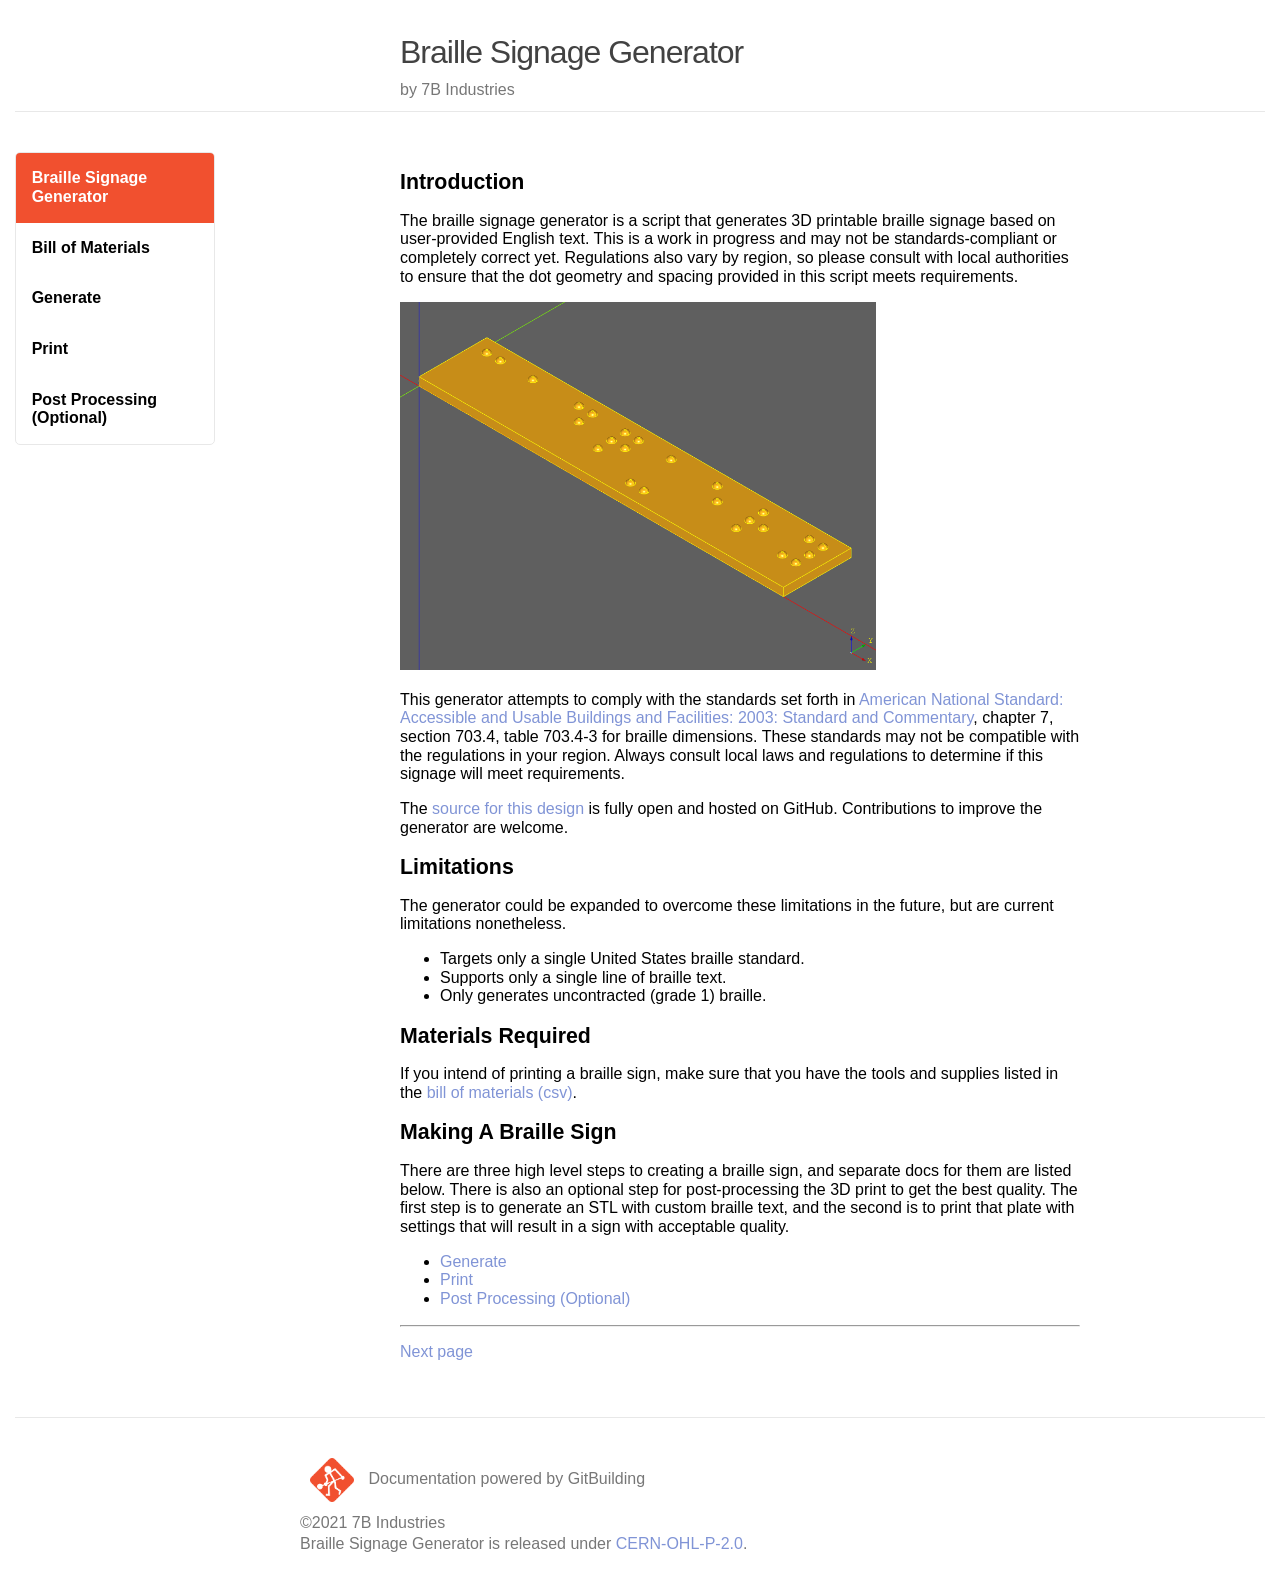
==== index.html @ bbf99a9f "Deploying to gh-pages from  @ 00884bc0a74a178a523535b2993f0350b3ded7c9 🚀" ====
<!DOCTYPE html>
<html>
<head>
    <meta charset="utf-8">
    <title>Braille Signage Generator</title>
    <meta http-equiv="X-UA-Compatible" content="IE=edge">
    <meta name="viewport" content="width=device-width, initial-scale=1">
    <link rel="shortcut icon" href="./static/Logo/favicon.ico" />
<link rel="icon" type="image/png" href="./static/Logo/favicon-32x32.png" sizes="32x32" />
<link rel="icon" type="image/png" href="./static/Logo/favicon-16x16.png" sizes="16x16" />

    <link href="./static/style.css" rel="stylesheet">
        <script type="text/javascript" src="./static/3d-viewer.js"></script>
    
</head>
<body>
<header class="site-header">
    <div class="wrapper">
        <div class=header-text>
   
    <a class="site-title" href="./">Braille Signage Generator</a>
   
    <p class="author">by 7B Industries</p>
</div>
            </div>
</header>
<div class="page-content">
            <div>
            <nav class="sidebar">
                <a href="#" class="menu-icon">
                <svg viewBox="0 0 18 15">
                    <path fill="#424242" d="M18,1.484c0,0.82-0.665,1.484-1.484,1.484H1.484C0.665,2.969,0,2.304,0,1.484l0,0C0,0.665,0.665,0,1.484,0 h15.031C17.335,0,18,0.665,18,1.484L18,1.484z"/>
                    <path fill="#424242" d="M18,7.516C18,8.335,17.335,9,16.516,9H1.484C0.665,9,0,8.335,0,7.516l0,0c0-0.82,0.665-1.484,1.484-1.484 h15.031C17.335,6.031,18,6.696,18,7.516L18,7.516z"/>
                    <path fill="#424242" d="M18,13.516C18,14.335,17.335,15,16.516,15H1.484C0.665,15,0,14.335,0,13.516l0,0 c0-0.82,0.665-1.484,1.484-1.484h15.031C17.335,12.031,18,12.696,18,13.516L18,13.516z"/>
                </svg>
                </a>
                <ul class="nav-list">
                <li>
    <a class="navhome" href="./">
        Braille Signage Generator
    </a>
</li>
<li class="not-active">
    <a class="not-active" href="./landing_BOM.html">
        Bill of Materials
    </a>
    </li>
<li class="not-active">
    <a class="not-active" href="./generate.html">
        Generate
    </a>
    </li>
<li class="not-active">
    <a class="not-active" href="./print.html">
        Print
    </a>
    </li>
<li class="not-active">
    <a class="not-active" href="./post_processing.html">
        Post Processing (Optional)
    </a>
    </li>

                </ul>
            </nav>
        </div>
        <div class="wrapper">
    <h2>Introduction</h2>
<p>The braille signage generator is a script that generates 3D printable braille signage based on user-provided English text. This is a work in progress and may not be standards-compliant or completely correct yet. Regulations also vary by region, so please consult with local authorities to ensure that the dot geometry and spacing provided in this script meets requirements.</p>
<p><img alt="Braille generator example rendering" src="images/braille_signage_generator.png" title="" /></p>
<p>This generator attempts to comply with the standards set forth in <a href="https://bellevuewa.gov/sites/default/files/media/pdf_document/codes_2009ICC_A117.1_read-only.pdf" title="">American National Standard: Accessible and Usable Buildings and Facilities: 2003: Standard and Commentary</a>, chapter 7, section 703.4, table 703.4-3 for braille dimensions. These standards may not be compatible with the regulations in your region. Always consult local laws and regulations to determine if this signage will meet requirements.</p>
<p>The <a href="https://github.com/7B-Things/braille-signage-generator" title="">source for this design</a> is fully open and hosted on GitHub. Contributions to improve the generator are welcome.</p>
<h2>Limitations</h2>
<p>The generator could be expanded to overcome these limitations in the future, but are current limitations nonetheless.</p>
<ul>
<li>Targets only a single United States braille standard.</li>
<li>Supports only a single line of braille text.</li>
<li>Only generates uncontracted (grade 1) braille.</li>
</ul>
<h2>Materials Required</h2>
<p>If you intend of printing a braille sign, make sure that you have the tools and supplies listed in the <a href="landing_BOM.html">bill of materials</a> <a href="landing_BOM.csv">(csv)</a>.</p>
<h2>Making A Braille Sign</h2>
<p>There are three high level steps to creating a braille sign, and separate docs for them are listed below. There is also an optional step for post-processing the 3D print to get the best quality. The first step is to generate an STL with custom braille text, and the second is to print that plate with settings that will result in a sign with acceptable quality.</p>
<ul>
<li><a href="generate.html" title="">Generate</a></li>
<li><a href="print.html" title="">Print</a></li>
<li><a href="post_processing.html" title="">Post Processing (Optional)</a></li>
</ul>
<hr />
<p><a href="landing_BOM.html">Next page</a></p>
    </div>
</div>
<footer class="site-footer">
    <div class="wrapper">
        <a target="_blank" rel="noopener noreferrer" href="https://gitbuilding.io">
    <img class="icon" src="./static/Logo/GitBuilding500x.png">
    <span class="info">Documentation powered by GitBuilding</span>
</a>
    <p class="author">©2021 7B Industries</p>
    <p class="license">Braille Signage Generator is released under <a href="license.html">CERN-OHL-P-2.0</a>.</p>

    </div>
</footer></body>
</html>
---- static/style.css ----
body {
  color: black;
  font-size: 12pt;
  font-family: sans-serif;
  line-height: 14pt;
  padding-left: 5pt;
  padding-right: 5pt;
  padding-top: 5pt;
}

h1 {
  font: 24pt sans-serif;
  font-weight: bold;
  line-height: 26pt;
  margin-top: 0;
}

h2 {
  font: 16pt sans-serif;
  font-weight: bold;
  line-height: 18pt;
}

h3 {
  font: 14pt sans-serif;
  font-weight: bold;
  line-height: 16pt;
}

h4 {
  font: 12pt sans-serif;
  font-weight: bold;
  line-height: 14pt;
}

.info {
  color: #777;
  margin: 2px 0;
}

.author {
  color: #777;
  line-height: 14pt;
  margin: 2px 0;
}

.affiliation {
  color: #777;
  line-height: 14pt;
  margin: 2px 0;
}

.email {
  color: #777;
  line-height: 14pt;
  margin: 2px 0;
}

.license {
  color: #777;
  line-height: 14pt;
  margin: 2px 0;
}

img {
  box-sizing: border-box;
  max-height: 50vh;
  object-fit: contain;
  padding: 0;
  width: 70%;
}

a {
  text-decoration: none;
}

a:link, a:visited {
  color: #8094d6;
}

a:hover, a:active {
  text-decoration: underline;
}

a.missing:link,
a.missing:visited,
a.missing:active { color: #ca1212; text-decoration: none; }

table {
  border-collapse: collapse;
  border-spacing: 0;
  font-size: 16px;
  font-family: sans-serif;
  width: 100%;
}

th {
  background-color: #F1502F;
  color: white;
  padding-top: 11px;
  padding-bottom: 11px;
  text-align:left;
}

.site-header {
  border-bottom: 1px solid #e8e8e8;
  min-height: 56px;
  position: relative;
}

.page-content {
  display: flex;
  padding: 30px 0;
}

.site-footer {
  border-top: 1px solid #e8e8e8;
  padding: 20px 0;
}

.site-title:link, .site-title:visited {
  color: #424242;
}

.site-title {
  font-size: 32px;
  font-weight: 400;
  line-height: 54px;
  letter-spacing: -1px;
  margin-bottom: 0;
}

.site-subtitle {
  font-size: 24px;
  font-weight: 300;
  line-height: 50px;
  letter-spacing: -1px;
  margin: 0;
}

.icon {
  box-sizing: border-box;
  display: inline-block;
  height: 64px;
  padding: 10px 0;
  vertical-align: middle;
  width: 64px;
}

.header-buttons{
  float:right;
}

.header-text {
  float:left;
}

nav {
  min-width: 200px;
}

.sidebar {
  background-color: #fff;
  border: 1px solid #e8e8e8;
  border-radius: 5px;
  box-sizing: border-box;
  float: left;
  height: auto;
  margin: 10px 0 0 0;
  overflow: auto;
  padding: 0;
  width: 200px;
}

.sidebar .menu-icon {
  display: none;
}

.sidebar a {
  color: black;
  display: block;
  padding: 16px;
  text-decoration: none;
}

.nav-list {
  font-weight: bold;
  list-style: none;
  margin: 0;
  padding-left: 0;
}

.nav-list a.navhome{
  background-color: #f1502f;
  color: white;
}

.nav-list li.active{
  background-color: #ececec;
}

.nav-list a.active{
  background-color: #ccc;
}

.nav-list a:hover:not(.active){
  background-color: #555;
  color: white;
}

.sub-nav-list{
  font-weight: normal;
  list-style: none;
  margin-left: 0;
  padding-left: 0;
}

.sub-nav-list a{
  padding-left: 26px;
}

.sub-nav-list a.navhome{
  background-color: #f1502f;
  color: white;
}

.sub-nav-list a.active{
  background-color: #ccc;
}

.sub-nav-list a:hover:not(.active){
  background-color: #555;
  color: white;
}
.wrapper {
  box-sizing: border-box;
  margin-left: auto;
  margin-right: auto;
  margin-top: 0;
  max-width: 740px;
  padding: 10px 30px;
  width: 95%;
}

.site-header {
  padding-left: 200px;
}

#preview-panel > .site-header {
  padding-left: 0;
}

/**
 * Clearfix
 */
.wrapper:after{
  clear: both;
  content: "";
  display: table;
}

@media screen and (max-width: 600px) {
  nav {
    min-width: 0;
  }

  .site-header {
    padding-left: 0;
  }

  .sidebar {
    background-color: #fff;
    border: 1px solid #e8e8e8;
    border-radius: 5px;
    height: auto;
    margin: 0;
    padding: 10px;
    width: auto;
  }

  .wrapper {
    max-width: 600px;
    padding-left: 15px;
    padding-right: 15px;
  }

  .sidebar .menu-icon {
    display: block;
    float: left;
    height: 20px;
    line-height: 0;
    padding: 0;
    text-align: center;
    width: 20px;
  }

  .sidebar .menu-icon > svg {
    height: 15px;
    width: 18px;
  }

  .sidebar .menu-icon > svg path {
    fill: #424242;
  }

  .sidebar .nav-list{
    clear: both;
    display: none;
  }

  .sidebar:hover .nav-list{
    display: block;
    padding-bottom: 5px;
  }
}

.gb3dviewer {
  border: 2px solid #000;
  padding: 0;
}

.gallery-thumb img {
  border: 4px solid #555;
  box-sizing: border-box;
  height: 80px;
  margin: 0 10px 10px 0;
  padding: 1px;
  width: auto;
}

.gallery-thumb img:hover {
  border: 4px solid #F1502F;
  cursor:pointer;
}

.gallery-show img {
  box-sizing: border-box;
  border: 4px solid #444;
  height: 50vh;
  object-fit: contain;
  padding: 0;
  width: 70%;
  background: #aaa;
}
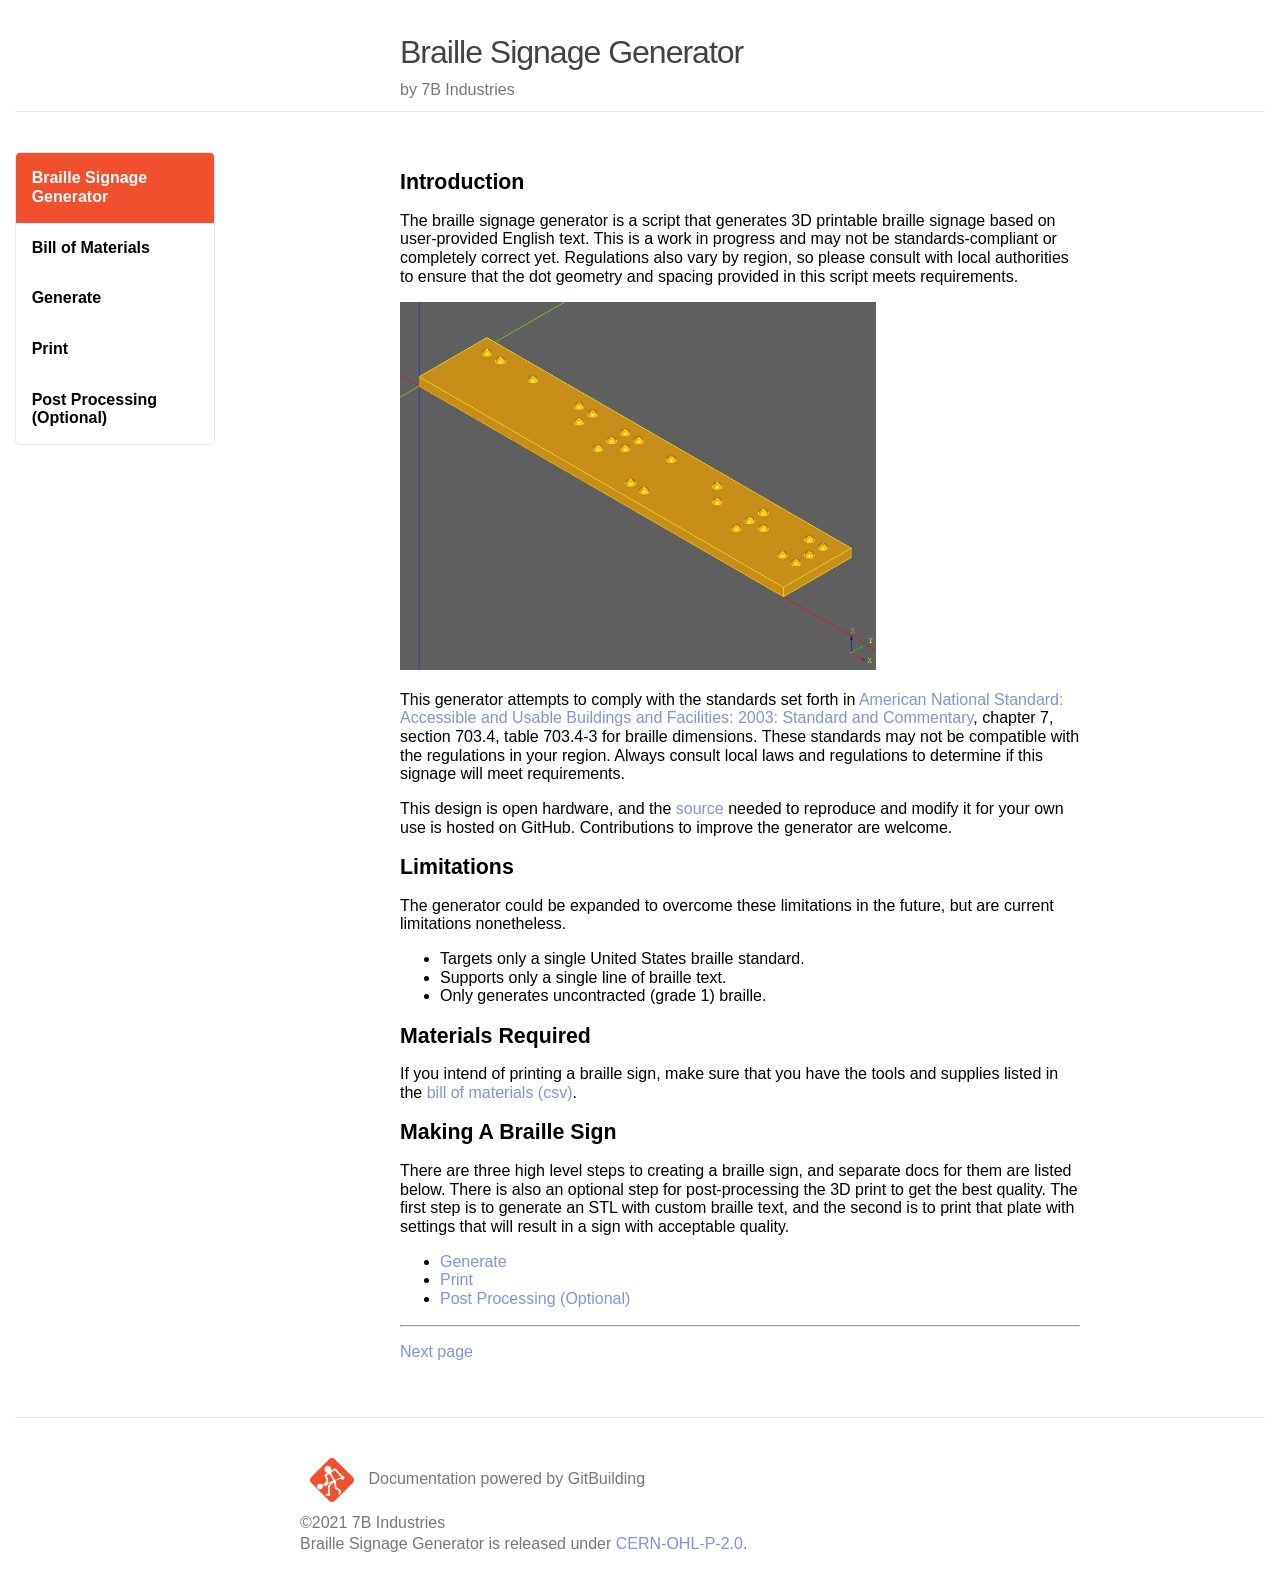
==== commit 23f0589e: "Deploying to gh-pages from  @ b4a0f7ee747f0d1d765426a5e56e005a2cccccf4 🚀" ====
--- a/index.html
+++ b/index.html
@@ -69,7 +69,7 @@
 <p>The braille signage generator is a script that generates 3D printable braille signage based on user-provided English text. This is a work in progress and may not be standards-compliant or completely correct yet. Regulations also vary by region, so please consult with local authorities to ensure that the dot geometry and spacing provided in this script meets requirements.</p>
 <p><img alt="Braille generator example rendering" src="images/braille_signage_generator.png" title="" /></p>
 <p>This generator attempts to comply with the standards set forth in <a href="https://bellevuewa.gov/sites/default/files/media/pdf_document/codes_2009ICC_A117.1_read-only.pdf" title="">American National Standard: Accessible and Usable Buildings and Facilities: 2003: Standard and Commentary</a>, chapter 7, section 703.4, table 703.4-3 for braille dimensions. These standards may not be compatible with the regulations in your region. Always consult local laws and regulations to determine if this signage will meet requirements.</p>
-<p>The <a href="https://github.com/7B-Things/braille-signage-generator" title="">source for this design</a> is fully open and hosted on GitHub. Contributions to improve the generator are welcome.</p>
+<p>This design is open hardware, and the <a href="https://github.com/7B-Things/braille-signage-generator" title="">source</a> needed to reproduce and modify it for your own use is hosted on GitHub. Contributions to improve the generator are welcome.</p>
 <h2>Limitations</h2>
 <p>The generator could be expanded to overcome these limitations in the future, but are current limitations nonetheless.</p>
 <ul>
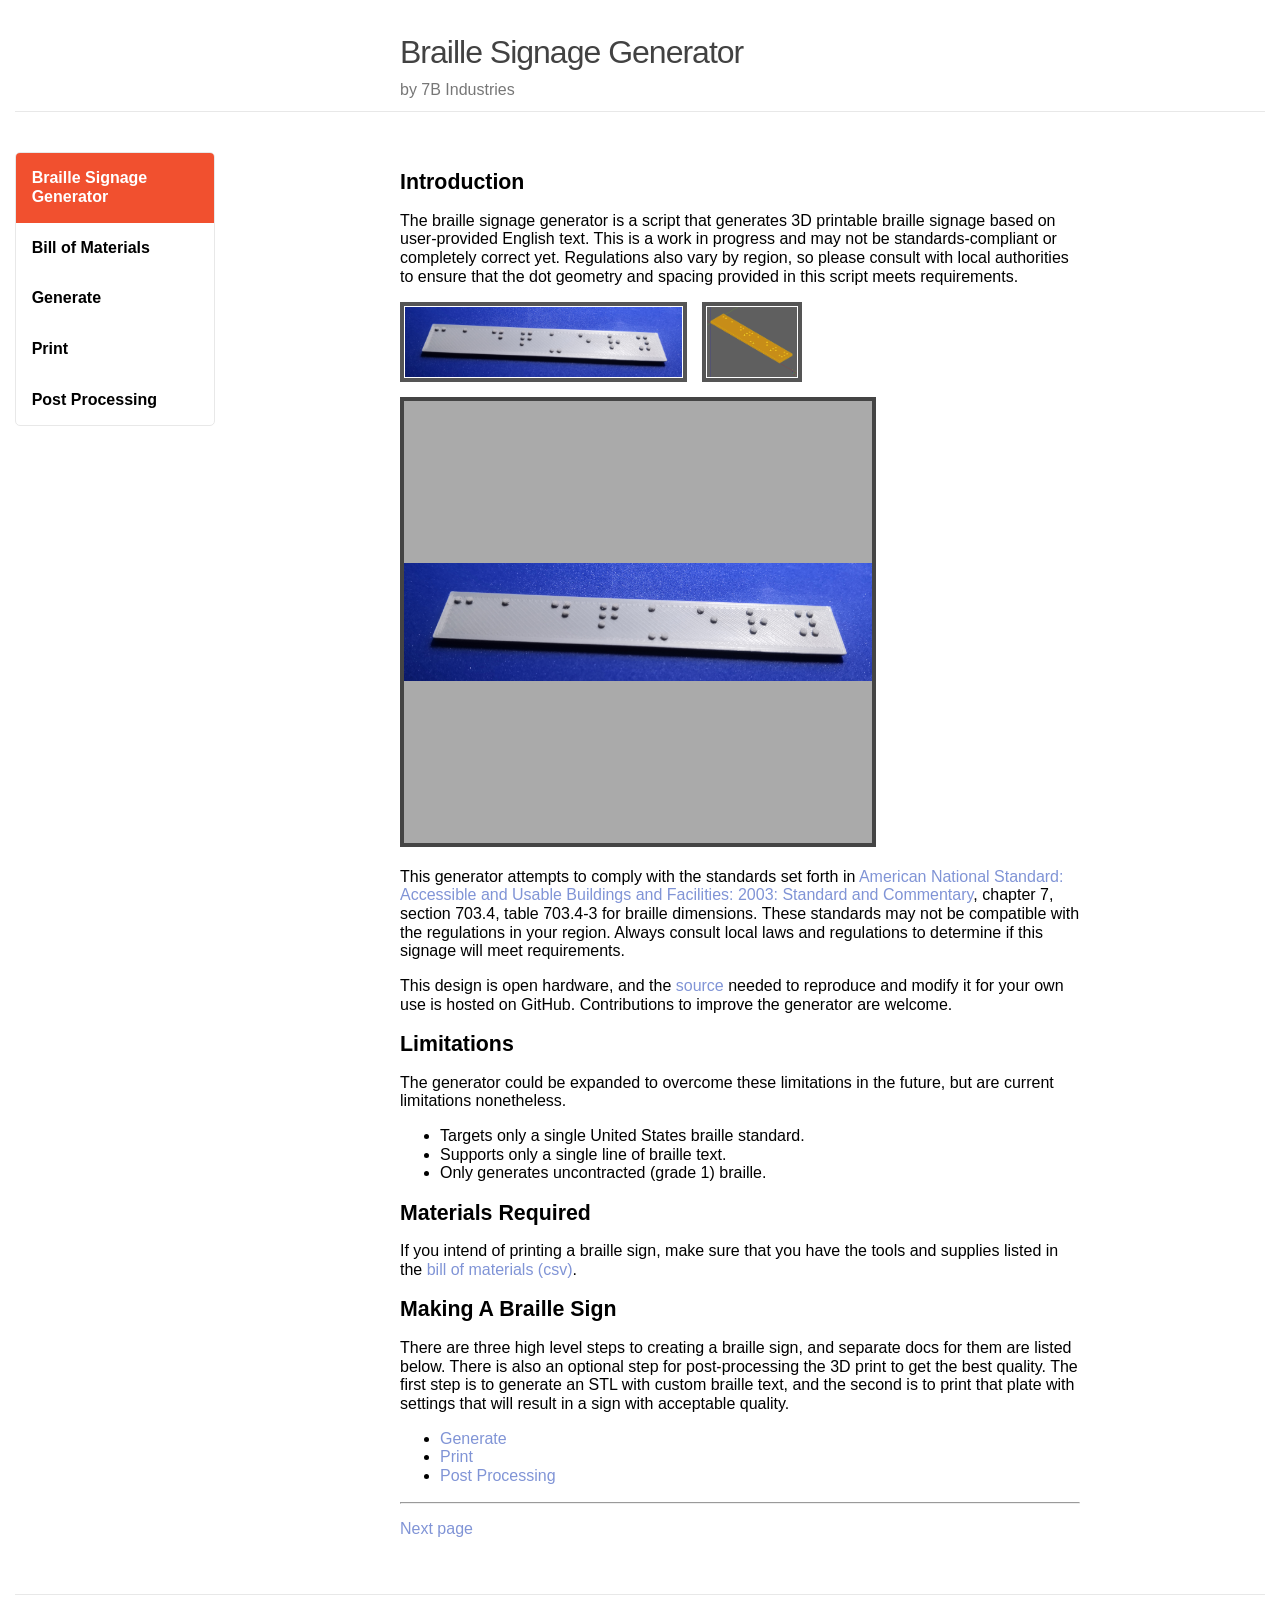
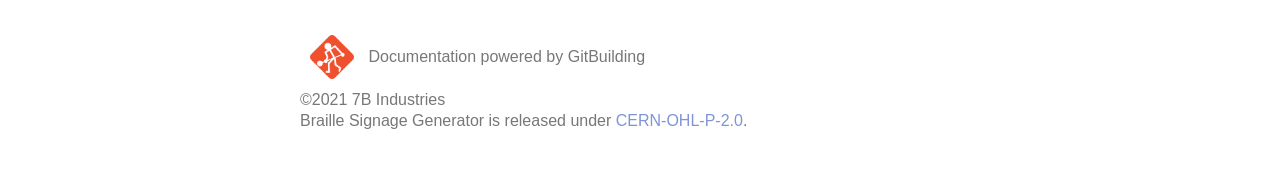
==== commit c0040f14: "Deploying to gh-pages from  @ 6bd2835b2c1b022c3bf7c95b69654465071d7069 🚀" ====
--- a/index.html
+++ b/index.html
@@ -57,7 +57,7 @@
     </li>
 <li class="not-active">
     <a class="not-active" href="./post_processing.html">
-        Post Processing (Optional)
+        Post Processing
     </a>
     </li>
 
@@ -67,7 +67,11 @@
         <div class="wrapper">
     <h2>Introduction</h2>
 <p>The braille signage generator is a script that generates 3D printable braille signage based on user-provided English text. This is a work in progress and may not be standards-compliant or completely correct yet. Regulations also vary by region, so please consult with local authorities to ensure that the dot geometry and spacing provided in this script meets requirements.</p>
-<p><img alt="Braille generator example rendering" src="images/braille_signage_generator.png" title="" /></p>
+<div class="gallery-thumb">
+    <img onmouseover="getElementById('gallery-show0').src=this.src" src="images/braille_sign_generator_finished_product.png" alt="Finished braille sign" />
+    <img onmouseover="getElementById('gallery-show0').src=this.src" src="images/braille_signage_generator.png" alt="Braille generator example rendering" />
+</div>
+<div class="gallery-show"><img id="gallery-show0" src="images/braille_sign_generator_finished_product.png" alt="Finished braille sign"/></div>
 <p>This generator attempts to comply with the standards set forth in <a href="https://bellevuewa.gov/sites/default/files/media/pdf_document/codes_2009ICC_A117.1_read-only.pdf" title="">American National Standard: Accessible and Usable Buildings and Facilities: 2003: Standard and Commentary</a>, chapter 7, section 703.4, table 703.4-3 for braille dimensions. These standards may not be compatible with the regulations in your region. Always consult local laws and regulations to determine if this signage will meet requirements.</p>
 <p>This design is open hardware, and the <a href="https://github.com/7B-Things/braille-signage-generator" title="">source</a> needed to reproduce and modify it for your own use is hosted on GitHub. Contributions to improve the generator are welcome.</p>
 <h2>Limitations</h2>
@@ -84,7 +88,7 @@
 <ul>
 <li><a href="generate.html" title="">Generate</a></li>
 <li><a href="print.html" title="">Print</a></li>
-<li><a href="post_processing.html" title="">Post Processing (Optional)</a></li>
+<li><a href="post_processing.html" title="">Post Processing</a></li>
 </ul>
 <hr />
 <p><a href="landing_BOM.html">Next page</a></p>
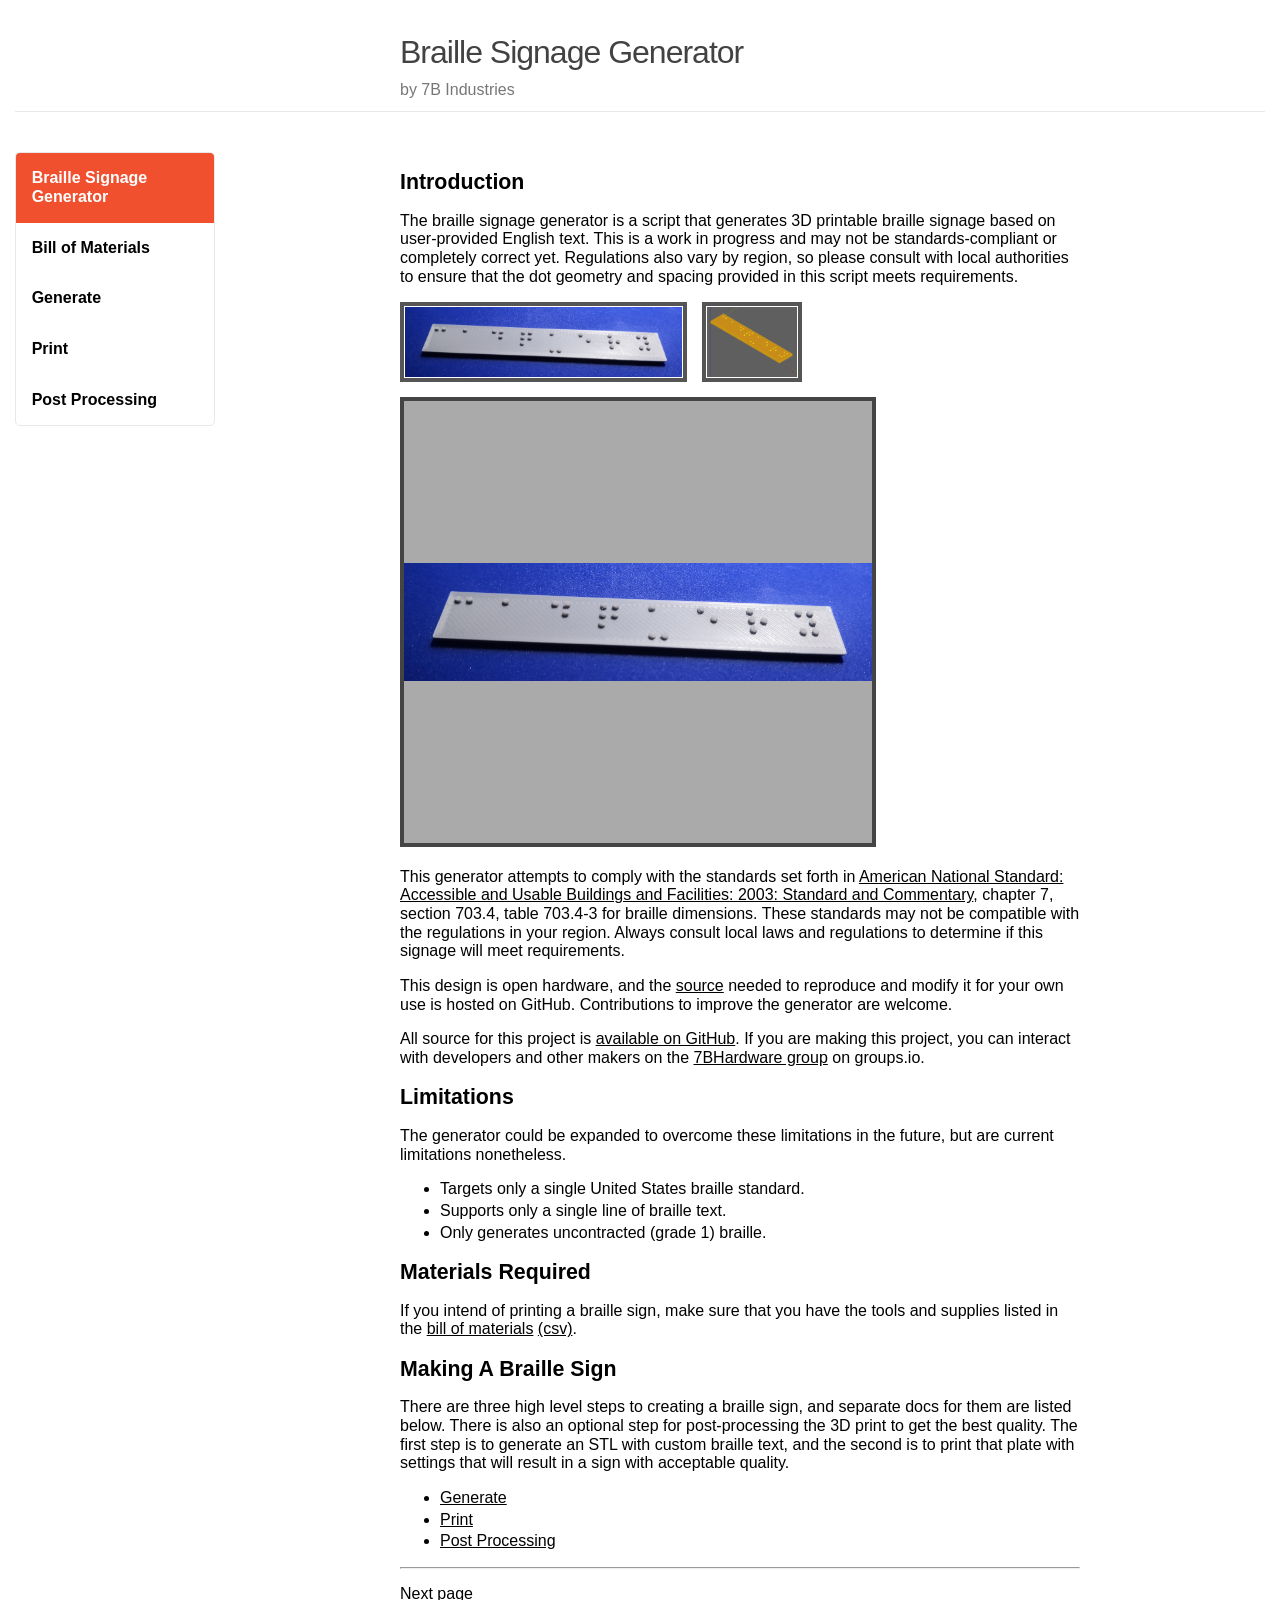
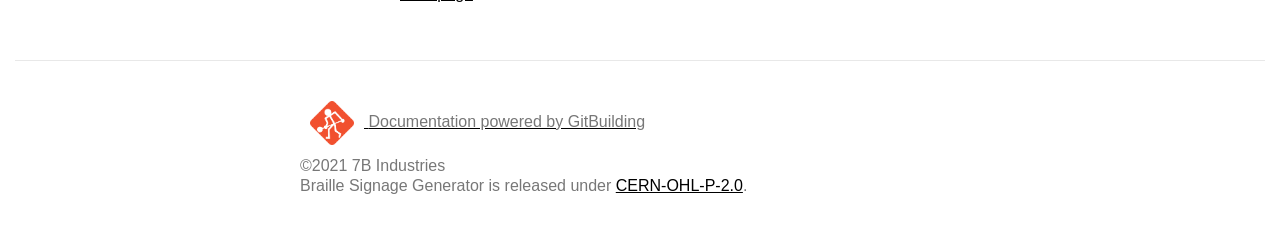
==== commit 9a5de5b8: "Deploying to gh-pages from  @ 4e44c191dda49779ab6b48f7f3561edf9adf538c 🚀" ====
--- a/index.html
+++ b/index.html
@@ -18,7 +18,7 @@
     <div class="wrapper">
         <div class=header-text>
    
-    <a class="site-title" href="./">Braille Signage Generator</a>
+    <h1 class="site-title">Braille Signage Generator</h1>
    
     <p class="author">by 7B Industries</p>
 </div>
@@ -74,6 +74,7 @@
 <div class="gallery-show"><img id="gallery-show0" src="images/braille_sign_generator_finished_product.png" alt="Finished braille sign"/></div>
 <p>This generator attempts to comply with the standards set forth in <a href="https://bellevuewa.gov/sites/default/files/media/pdf_document/codes_2009ICC_A117.1_read-only.pdf" title="">American National Standard: Accessible and Usable Buildings and Facilities: 2003: Standard and Commentary</a>, chapter 7, section 703.4, table 703.4-3 for braille dimensions. These standards may not be compatible with the regulations in your region. Always consult local laws and regulations to determine if this signage will meet requirements.</p>
 <p>This design is open hardware, and the <a href="https://github.com/7B-Things/braille-signage-generator" title="">source</a> needed to reproduce and modify it for your own use is hosted on GitHub. Contributions to improve the generator are welcome.</p>
+<p>All source for this project is <a href="https://github.com/7B-Things/braille-signage-generator" title="">available on GitHub</a>. If you are making this project, you can interact with developers and other makers on the <a href="https://groups.io/g/7bhardware" title="">7BHardware group</a> on groups.io.</p>
 <h2>Limitations</h2>
 <p>The generator could be expanded to overcome these limitations in the future, but are current limitations nonetheless.</p>
 <ul>
@@ -97,7 +98,7 @@
 <footer class="site-footer">
     <div class="wrapper">
         <a target="_blank" rel="noopener noreferrer" href="https://gitbuilding.io">
-    <img class="icon" src="./static/Logo/GitBuilding500x.png">
+    <img class="icon" src="./static/Logo/GitBuilding500x.png" alt="GitBuilding logo">
     <span class="info">Documentation powered by GitBuilding</span>
 </a>
     <p class="author">©2021 7B Industries</p>
--- a/static/style.css
+++ b/static/style.css
@@ -71,35 +71,41 @@
 }
 
 a {
-  text-decoration: none;
-}
-
-a:link, a:visited {
-  color: #8094d6;
+  text-decoration: underline;
+  color: #000000;
 }
 
 a:hover, a:active {
-  text-decoration: underline;
+    color: #363636;
 }
 
 a.missing:link,
 a.missing:visited,
 a.missing:active { color: #ca1212; text-decoration: none; }
 
+a.bom:link,
+a.bom:visited,
+a.bom:active { text-decoration: underline }
+
+li {margin-bottom: 3px;}
+
 table {
+  border: 1px solid lightgrey;
   border-collapse: collapse;
   border-spacing: 0;
-  font-size: 16px;
-  font-family: sans-serif;
-  width: 100%;
+}
+
+th, td {
+  border: 1px solid lightgrey;
+  text-align: left;
+  padding-top: 4px;
+  padding-left: 4px;
+  padding-right: 12px;
+  padding-bottom: 4px;
 }
 
 th {
-  background-color: #F1502F;
-  color: white;
-  padding-top: 11px;
-  padding-bottom: 11px;
-  text-align:left;
+  background: rgb(231, 231, 231);
 }
 
 .site-header {
@@ -118,11 +124,8 @@
   padding: 20px 0;
 }
 
-.site-title:link, .site-title:visited {
+.site-title {
   color: #424242;
-}
-
-.site-title {
   font-size: 32px;
   font-weight: 400;
   line-height: 54px;
@@ -195,6 +198,10 @@
   color: white;
 }
 
+.nav-list li{
+  margin: 0;
+}
+
 .nav-list li.active{
   background-color: #ececec;
 }
@@ -209,13 +216,13 @@
 }
 
 .sub-nav-list{
-  font-weight: normal;
   list-style: none;
   margin-left: 0;
   padding-left: 0;
 }
 
 .sub-nav-list a{
+  font-weight: normal;
   padding-left: 26px;
 }
 
@@ -253,7 +260,7 @@
 /**
  * Clearfix
  */
-.wrapper:after{
+.wrapper:after {
   clear: both;
   content: "";
   display: table;
@@ -342,3 +349,9 @@
   width: 70%;
   background: #aaa;
 }
+
+
+.katex img {
+	object-fit: fill;
+    padding: unset;
+}
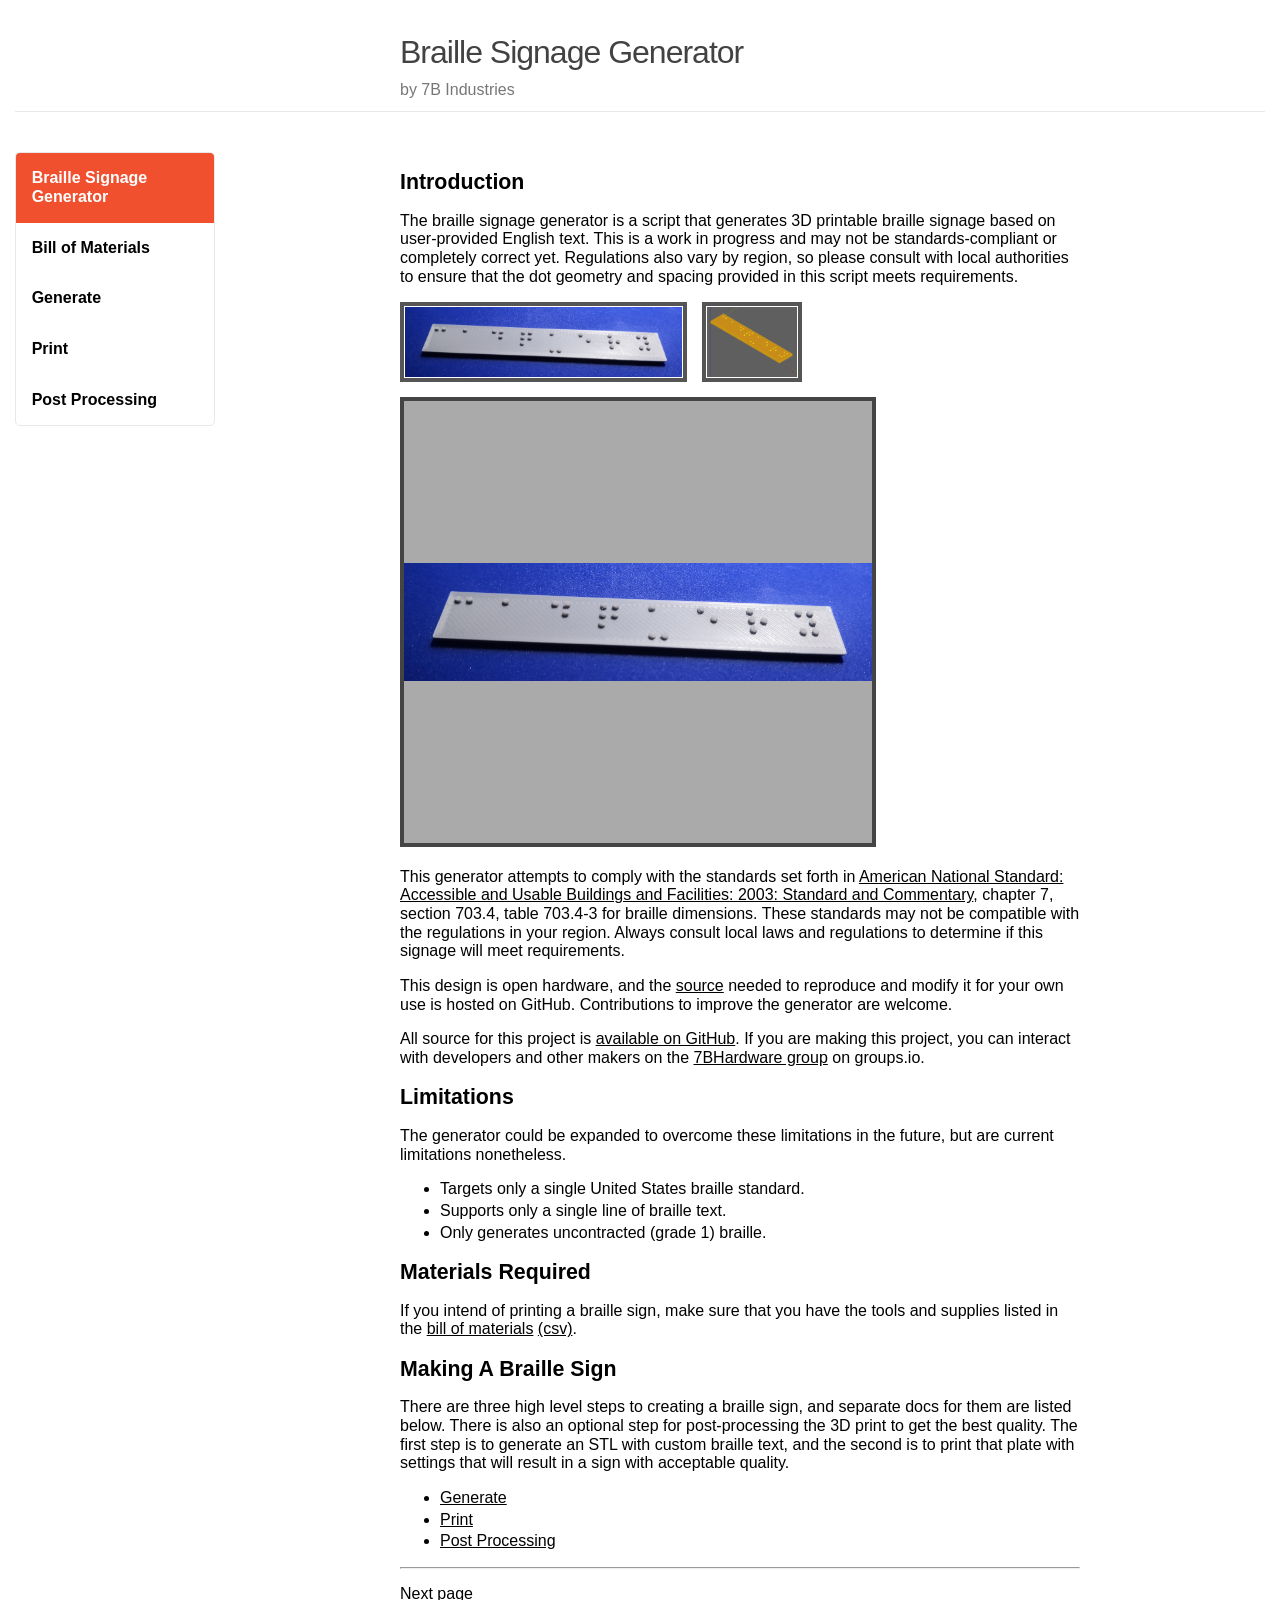
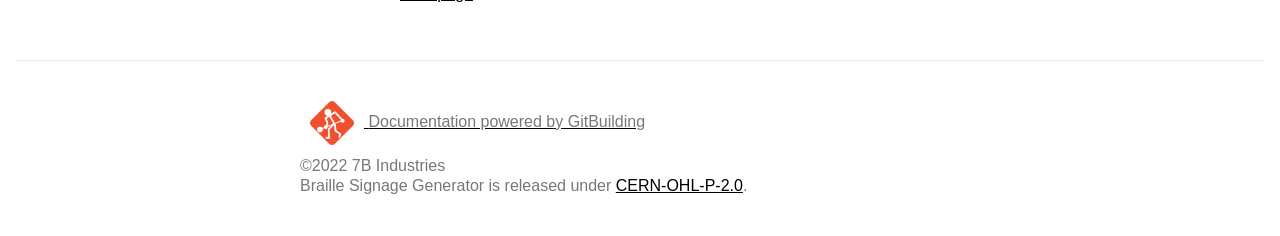
==== commit 50888d30: "Deploying to gh-pages from  @ cf68c6d23f1c18d7998682cd5bf727f4060e8905 🚀" ====
--- a/index.html
+++ b/index.html
@@ -10,9 +10,7 @@
 <link rel="icon" type="image/png" href="./static/Logo/favicon-16x16.png" sizes="16x16" />
 
     <link href="./static/style.css" rel="stylesheet">
-        <script type="text/javascript" src="./static/3d-viewer.js"></script>
-    
-</head>
+        </head>
 <body>
 <header class="site-header">
     <div class="wrapper">
@@ -65,26 +63,26 @@
             </nav>
         </div>
         <div class="wrapper">
-    <h2>Introduction</h2>
+    <h2 id="introduction">Introduction</h2>
 <p>The braille signage generator is a script that generates 3D printable braille signage based on user-provided English text. This is a work in progress and may not be standards-compliant or completely correct yet. Regulations also vary by region, so please consult with local authorities to ensure that the dot geometry and spacing provided in this script meets requirements.</p>
 <div class="gallery-thumb">
     <img onmouseover="getElementById('gallery-show0').src=this.src" src="images/braille_sign_generator_finished_product.png" alt="Finished braille sign" />
     <img onmouseover="getElementById('gallery-show0').src=this.src" src="images/braille_signage_generator.png" alt="Braille generator example rendering" />
 </div>
 <div class="gallery-show"><img id="gallery-show0" src="images/braille_sign_generator_finished_product.png" alt="Finished braille sign"/></div>
-<p>This generator attempts to comply with the standards set forth in <a href="https://bellevuewa.gov/sites/default/files/media/pdf_document/codes_2009ICC_A117.1_read-only.pdf" title="">American National Standard: Accessible and Usable Buildings and Facilities: 2003: Standard and Commentary</a>, chapter 7, section 703.4, table 703.4-3 for braille dimensions. These standards may not be compatible with the regulations in your region. Always consult local laws and regulations to determine if this signage will meet requirements.</p>
-<p>This design is open hardware, and the <a href="https://github.com/7B-Things/braille-signage-generator" title="">source</a> needed to reproduce and modify it for your own use is hosted on GitHub. Contributions to improve the generator are welcome.</p>
-<p>All source for this project is <a href="https://github.com/7B-Things/braille-signage-generator" title="">available on GitHub</a>. If you are making this project, you can interact with developers and other makers on the <a href="https://groups.io/g/7bhardware" title="">7BHardware group</a> on groups.io.</p>
-<h2>Limitations</h2>
+<p>This generator attempts to comply with the standards set forth in <a href="https://bellevuewa.gov/sites/default/files/media/pdf_document/codes_2009ICC_A117.1_read-only.pdf" target="_blank" title="">American National Standard: Accessible and Usable Buildings and Facilities: 2003: Standard and Commentary</a>, chapter 7, section 703.4, table 703.4-3 for braille dimensions. These standards may not be compatible with the regulations in your region. Always consult local laws and regulations to determine if this signage will meet requirements.</p>
+<p>This design is open hardware, and the <a href="https://github.com/7B-Things/braille-signage-generator" target="_blank" title="">source</a> needed to reproduce and modify it for your own use is hosted on GitHub. Contributions to improve the generator are welcome.</p>
+<p>All source for this project is <a href="https://github.com/7B-Things/braille-signage-generator" target="_blank" title="">available on GitHub</a>. If you are making this project, you can interact with developers and other makers on the <a href="https://groups.io/g/7bhardware" target="_blank" title="">7BHardware group</a> on groups.io.</p>
+<h2 id="limitations">Limitations</h2>
 <p>The generator could be expanded to overcome these limitations in the future, but are current limitations nonetheless.</p>
 <ul>
 <li>Targets only a single United States braille standard.</li>
 <li>Supports only a single line of braille text.</li>
 <li>Only generates uncontracted (grade 1) braille.</li>
 </ul>
-<h2>Materials Required</h2>
+<h2 id="materials-required">Materials Required</h2>
 <p>If you intend of printing a braille sign, make sure that you have the tools and supplies listed in the <a href="landing_BOM.html">bill of materials</a> <a href="landing_BOM.csv">(csv)</a>.</p>
-<h2>Making A Braille Sign</h2>
+<h2 id="making-a-braille-sign">Making A Braille Sign</h2>
 <p>There are three high level steps to creating a braille sign, and separate docs for them are listed below. There is also an optional step for post-processing the 3D print to get the best quality. The first step is to generate an STL with custom braille text, and the second is to print that plate with settings that will result in a sign with acceptable quality.</p>
 <ul>
 <li><a href="generate.html" title="">Generate</a></li>
@@ -101,7 +99,7 @@
     <img class="icon" src="./static/Logo/GitBuilding500x.png" alt="GitBuilding logo">
     <span class="info">Documentation powered by GitBuilding</span>
 </a>
-    <p class="author">©2021 7B Industries</p>
+    <p class="author">©2022 7B Industries</p>
     <p class="license">Braille Signage Generator is released under <a href="license.html">CERN-OHL-P-2.0</a>.</p>
 
     </div>
--- a/static/style.css
+++ b/static/style.css
@@ -150,6 +150,14 @@
   width: 64px;
 }
 
+.smallicon {
+    box-sizing: border-box;
+    display: inline-block;
+    height: 24px;
+    vertical-align: middle;
+    width: 24px;
+  }
+
 .header-buttons{
   float:right;
 }
@@ -321,6 +329,127 @@
   }
 }
 
+.pagebom {
+    margin: 10px 0;
+    padding: 0 20px;
+    border: 1px solid #535353;
+    border-radius: 3px;
+}
+
+.caution-block {
+    background-color: #fdd0ab;
+    padding: 0 40px 0 60px;
+    border: 1px solid #d46000;
+    border-radius: 3px;
+    background-image: url(Icons/caution.png);
+    background-repeat: no-repeat;
+    background-position: 12px 10px;
+}
+
+.caution-block strong{
+    color: #d46000;
+}
+
+.warning-block {
+    background-color: #fcc;
+    padding: 0 40px 0 60px;
+    border: 1px solid #c00;
+    border-radius: 3px;
+    background-image: url(Icons/warning.png);
+    background-repeat: no-repeat;
+    background-position: 12px 10px;
+}
+
+.warning-block strong{
+    color: #c00;
+}
+
+.info-block {
+    background-color: #ccf;
+    padding: 0 40px 0 60px;
+    border: 1px solid #00c;
+    border-radius: 3px;
+    background-image: url(Icons/info.png);
+    background-repeat: no-repeat;
+    background-position: 12px 10px;
+}
+
+.info-block strong{
+    color: #00c;
+}
+
+.help-block {
+    background-color: #ccf;
+    padding: 0 40px 0 60px;
+    border: 1px solid #00c;
+    border-radius: 3px;
+    background-image: url(Icons/help.png);
+    background-repeat: no-repeat;
+    background-position: 12px 10px;
+}
+
+.help-block strong{
+    color: #00c;
+}
+
+
+/**
+ * Details header
+ */
+ .details-header:after {
+  clear: both;
+  content: "";
+  display: table;
+}
+
+.details-header{
+  border: 1px solid #aaa;
+  display: flex;
+  background-color: #ecd2cd;
+}
+.details-thumb-outer{
+    flex-basis: 35%;
+    float: left;
+    box-sizing: border-box;
+    padding-top: 10px;
+    padding-left: 10px;
+    padding-bottom: 10px;
+    flex-grow: 1;
+}
+
+.details-thumb{
+  box-sizing: border-box;
+  border: 1px solid #aaa;
+  background-color: #fff;
+  height: 100%;
+}
+
+.details-thumb img {
+  box-sizing: border-box;
+  max-height: 30vh;
+  object-fit: contain;
+  padding: 0;
+  width: 100%;
+}
+
+.other-details{
+  flex-basis: 65%;
+  box-sizing: border-box;
+  float: left;
+  padding-top: 10px;
+  padding-left: 10px;
+  padding-right: 10px;
+  flex-grow: 1;
+}
+
+.detail{
+  border: 1px solid #aaa;
+  box-sizing: content-box;
+  padding: 10px;
+  margin-bottom: 10px;
+  background-color: #fff;
+}
+
 .gb3dviewer {
   border: 2px solid #000;
   padding: 0;
@@ -354,4 +483,80 @@
 .katex img {
 	object-fit: fill;
     padding: unset;
-}+}
+
+/* Pyments syntax highlighting */
+pre { line-height: 125%; margin: 0; }
+td.linenos pre { color: #000000; background-color: #f0f0f0; padding: 0 5px 0 5px; }
+span.linenos { color: #000000; background-color: #f0f0f0; padding: 0 5px 0 5px; }
+td.linenos pre.special { color: #000000; background-color: #ffffc0; padding: 0 5px 0 5px; }
+span.linenos.special { color: #000000; background-color: #ffffc0; padding: 0 5px 0 5px; }
+.codehilite .hll { background-color: #ffffcc }
+.codehilite { background: #f8f8f8; }
+.codehilite .c { color: #408080; font-style: italic } /* Comment */
+.codehilite .err { border: 1px solid #FF0000 } /* Error */
+.codehilite .k { color: #008000; font-weight: bold } /* Keyword */
+.codehilite .o { color: #666666 } /* Operator */
+.codehilite .ch { color: #408080; font-style: italic } /* Comment.Hashbang */
+.codehilite .cm { color: #408080; font-style: italic } /* Comment.Multiline */
+.codehilite .cp { color: #BC7A00 } /* Comment.Preproc */
+.codehilite .cpf { color: #408080; font-style: italic } /* Comment.PreprocFile */
+.codehilite .c1 { color: #408080; font-style: italic } /* Comment.Single */
+.codehilite .cs { color: #408080; font-style: italic } /* Comment.Special */
+.codehilite .gd { color: #A00000 } /* Generic.Deleted */
+.codehilite .ge { font-style: italic } /* Generic.Emph */
+.codehilite .gr { color: #FF0000 } /* Generic.Error */
+.codehilite .gh { color: #000080; font-weight: bold } /* Generic.Heading */
+.codehilite .gi { color: #00A000 } /* Generic.Inserted */
+.codehilite .go { color: #888888 } /* Generic.Output */
+.codehilite .gp { color: #000080; font-weight: bold } /* Generic.Prompt */
+.codehilite .gs { font-weight: bold } /* Generic.Strong */
+.codehilite .gu { color: #800080; font-weight: bold } /* Generic.Subheading */
+.codehilite .gt { color: #0044DD } /* Generic.Traceback */
+.codehilite .kc { color: #008000; font-weight: bold } /* Keyword.Constant */
+.codehilite .kd { color: #008000; font-weight: bold } /* Keyword.Declaration */
+.codehilite .kn { color: #008000; font-weight: bold } /* Keyword.Namespace */
+.codehilite .kp { color: #008000 } /* Keyword.Pseudo */
+.codehilite .kr { color: #008000; font-weight: bold } /* Keyword.Reserved */
+.codehilite .kt { color: #B00040 } /* Keyword.Type */
+.codehilite .m { color: #666666 } /* Literal.Number */
+.codehilite .s { color: #BA2121 } /* Literal.String */
+.codehilite .na { color: #7D9029 } /* Name.Attribute */
+.codehilite .nb { color: #008000 } /* Name.Builtin */
+.codehilite .nc { color: #0000FF; font-weight: bold } /* Name.Class */
+.codehilite .no { color: #880000 } /* Name.Constant */
+.codehilite .nd { color: #AA22FF } /* Name.Decorator */
+.codehilite .ni { color: #999999; font-weight: bold } /* Name.Entity */
+.codehilite .ne { color: #D2413A; font-weight: bold } /* Name.Exception */
+.codehilite .nf { color: #0000FF } /* Name.Function */
+.codehilite .nl { color: #A0A000 } /* Name.Label */
+.codehilite .nn { color: #0000FF; font-weight: bold } /* Name.Namespace */
+.codehilite .nt { color: #008000; font-weight: bold } /* Name.Tag */
+.codehilite .nv { color: #19177C } /* Name.Variable */
+.codehilite .ow { color: #AA22FF; font-weight: bold } /* Operator.Word */
+.codehilite .w { color: #bbbbbb } /* Text.Whitespace */
+.codehilite .mb { color: #666666 } /* Literal.Number.Bin */
+.codehilite .mf { color: #666666 } /* Literal.Number.Float */
+.codehilite .mh { color: #666666 } /* Literal.Number.Hex */
+.codehilite .mi { color: #666666 } /* Literal.Number.Integer */
+.codehilite .mo { color: #666666 } /* Literal.Number.Oct */
+.codehilite .sa { color: #BA2121 } /* Literal.String.Affix */
+.codehilite .sb { color: #BA2121 } /* Literal.String.Backtick */
+.codehilite .sc { color: #BA2121 } /* Literal.String.Char */
+.codehilite .dl { color: #BA2121 } /* Literal.String.Delimiter */
+.codehilite .sd { color: #BA2121; font-style: italic } /* Literal.String.Doc */
+.codehilite .s2 { color: #BA2121 } /* Literal.String.Double */
+.codehilite .se { color: #BB6622; font-weight: bold } /* Literal.String.Escape */
+.codehilite .sh { color: #BA2121 } /* Literal.String.Heredoc */
+.codehilite .si { color: #BB6688; font-weight: bold } /* Literal.String.Interpol */
+.codehilite .sx { color: #008000 } /* Literal.String.Other */
+.codehilite .sr { color: #BB6688 } /* Literal.String.Regex */
+.codehilite .s1 { color: #BA2121 } /* Literal.String.Single */
+.codehilite .ss { color: #19177C } /* Literal.String.Symbol */
+.codehilite .bp { color: #008000 } /* Name.Builtin.Pseudo */
+.codehilite .fm { color: #0000FF } /* Name.Function.Magic */
+.codehilite .vc { color: #19177C } /* Name.Variable.Class */
+.codehilite .vg { color: #19177C } /* Name.Variable.Global */
+.codehilite .vi { color: #19177C } /* Name.Variable.Instance */
+.codehilite .vm { color: #19177C } /* Name.Variable.Magic */
+.codehilite .il { color: #666666 } /* Literal.Number.Integer.Long */
